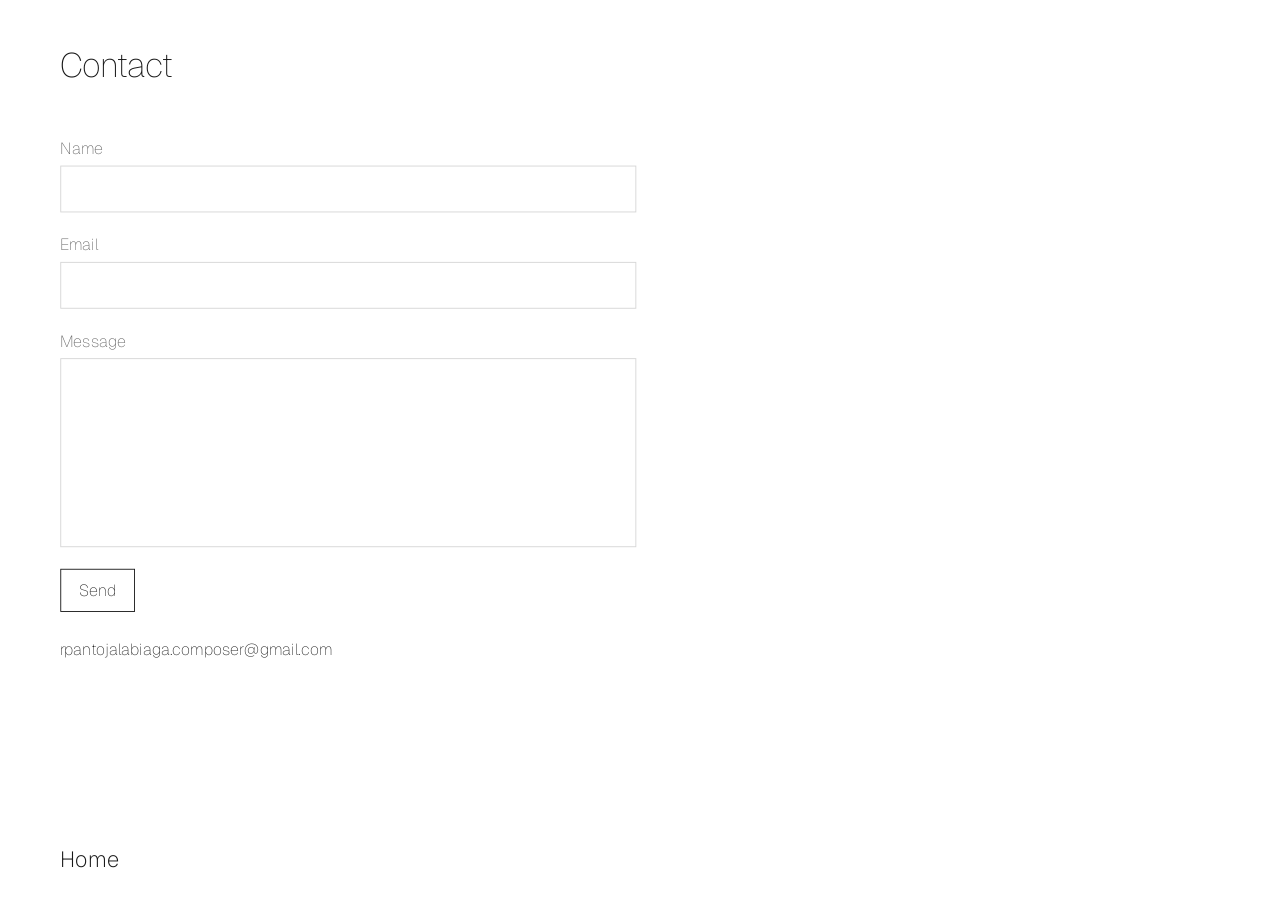
==== contact.html @ 9979759e "Upload portfolio website" ====
<!doctype html>
<html lang="en">
<head>
  <meta charset="utf-8">
  <meta name="viewport" content="width=device-width,initial-scale=1">
  <title>Contact — Rodrigo Pantoja Labiaga</title>
  <link rel="stylesheet" href="assets/css/style.css">
</head>
<body>
  <main class="page contact-page">
    <h1>Contact</h1>
    <form class="contact-form" id="contact-form">
      <label>Name<input name="name" type="text" autocomplete="name" required></label>
      <label>Email<input name="email" type="email" autocomplete="email" required></label>
      <label>Message<textarea name="message" required></textarea></label>
      <button type="submit">Send</button>
    </form>
    <p class="contact-email"><a href="mailto:rpantojalabiaga.composer@gmail.com">rpantojalabiaga.composer@gmail.com</a></p>
    <a class="corner-link" href="index.html">Home</a>
  </main>
  <script src="assets/js/contact.js"></script>
  <script src="assets/js/scale.js"></script>
</body>
</html>
---- assets/css/style.css ----
@import url('https://fonts.googleapis.com/css2?family=Geist:ital,wght@0,100;0,200;0,300;0,400;1,100;1,200;1,300;1,400&display=swap');
:root{--ink:#171717;--muted:#6d6d6d;--pad:79px}
*{box-sizing:border-box}html,body{margin:0;width:100%;height:100%;min-width:0;overflow:hidden;background:#fff;color:var(--ink)}
body{font-family:"Geist",Arial,sans-serif;font-size:19px;font-weight:100}
a{display:inline-block;color:inherit;text-decoration:none;transform-origin:left center;transition:opacity .2s,transform .2s}
a:hover,a:focus-visible{opacity:.6;transform:translateX(2px) scale(1.1)}
.home{width:1394px;height:1000px;display:grid;place-items:center}.home-lockup{display:flex;align-items:center;gap:105px;margin-top:10px}
.name{width:187px;text-align:center}.name h1{font-size:40px;line-height:1.1;letter-spacing:-1.65px;font-weight:100;margin:0}.name p{font-size:19px;line-height:1.2;font-weight:100;font-style:italic;color:#777;margin:13px 0 0;white-space:nowrap}
.home nav{display:flex;flex-direction:column;align-items:flex-start;gap:26px;font-size:19px;line-height:1.2;font-weight:400;letter-spacing:-.35px}
.page{position:relative;width:1394px;height:1000px;overflow:hidden;padding:50px 79px 44px}.page>h1{font-size:40px;line-height:1.2;font-weight:100;letter-spacing:-.8px;margin:0 0 45px}.corner-link{position:absolute;left:79px;bottom:30px;font-size:26px;font-weight:200}

/* Bio — exact screenshot canvas. */
.page.bio{padding:52px 87px 38px}.page.bio>h1{font-size:46px;line-height:1.1;letter-spacing:-1px;margin:0}.bio-layout{display:block}.bio figure{position:absolute;left:82px;top:213px;width:812px;margin:0}.bio figure img{display:block;width:100%;height:541px;object-fit:cover}.bio figcaption{text-align:center;color:#777;font-size:15px;line-height:1.2;font-style:italic;margin-top:10px}.bio section{position:absolute;left:972px;top:118px;width:326px;font-size:20px;line-height:1.77}.bio section p{margin:0 0 20px}.bio strong{font-weight:100}.bio section>a{font-size:30px;line-height:1.2;font-weight:200;margin-top:5px}.bio>.corner-link{left:87px;bottom:37px;font-size:30px}

/* Works — approved compact controls, evenly distributed. */
.works-page{padding:50px 57px 36px}.works-page>h1{margin-bottom:50px}.works-grid{display:grid;grid-template-rows:repeat(5,1fr);height:690px;width:670px}.works-grid article{display:flex;flex-direction:column;justify-content:center}.works-grid h2,.credit h2{font-size:21px;line-height:1.3;font-weight:200;margin:0 0 4px}.works-grid p,.credit p{font-size:19px;line-height:1.35;font-weight:100;color:#555;margin:0}.work-player{display:grid;grid-template-columns:15px auto;gap:10px;align-items:center;margin-top:4px;color:#777;font-size:19px}.work-player audio{display:none}.track-play{border:0;background:transparent;color:#2e2e2e;font-family:inherit;font-size:15px;line-height:1;padding:2px 0 0;cursor:pointer}.works-home{position:absolute;left:57px;bottom:41px;font-size:27px;font-weight:200}

/* Film — approved spacing and far-right demo. */
.film-page{position:relative;width:1394px;height:1000px;overflow:hidden;padding:50px 57px 36px}.film-page>h1{font-size:40px;line-height:1.1;font-weight:100;letter-spacing:-.9px;margin:0}.film-credits{position:absolute;top:154px;left:57px;width:418px}.film-credits .credit{height:180px;margin:0}.film-credits .credit h2{font-size:21px;line-height:1.25;font-weight:200;margin:0 0 3px}.film-credits .credit p{font-size:19px;line-height:1.35;color:#303030;margin:0}.film-credits .film-role{color:#666}.film-credits audio{display:none}.track-row{display:grid;grid-template-columns:292px 15px auto;align-items:center;gap:10px;white-space:nowrap}.track-row p,.track-row span{color:#777!important;font-weight:100!important}.track-row em{font-weight:100}.film-demo{position:absolute;top:147px;right:57px;width:450px}.film-demo h2{text-align:center;font-size:28px;line-height:1.2;font-weight:200;margin:0 0 25px}.film-demo video{display:block;width:100%;height:290px;background:#000;object-fit:contain}.film-home{position:absolute;left:57px;bottom:41px;font-size:30px;font-weight:200}

/* Photography intro and main grid. */
.photo-intro{width:100%}.photo-intro h2{font-size:28px;line-height:1.45;font-weight:300;margin:0}.photo-intro h3{font-size:20px;line-height:1.45;font-weight:200;margin:0 0 28px}.photo-intro p{font-size:19px;line-height:1.5;font-weight:100;margin:0 0 30px}.photo-intro>a{font-size:21px;font-weight:400;font-style:italic}
.page.exhibition{padding:38px 77px 27px}.exhibition>h1{font-size:36px;line-height:1.2;font-weight:100;letter-spacing:-.7px;margin:0 0 27px}.gallery{display:grid;grid-template-columns:repeat(3,1fr);grid-template-rows:repeat(3,1fr);column-gap:54px;row-gap:8px;width:100%;height:820px}.gallery a{display:block;height:100%;min-height:0;transform:none;transition:none}.gallery a:hover{opacity:1;transform:none}.gallery figure{display:flex;flex-direction:column;height:100%;min-height:0;margin:0}.gallery img{display:block;flex:1;width:100%;height:0;object-fit:cover}.gallery figcaption{flex:0 0 26px;text-align:center;font-size:14px;line-height:26px;font-weight:200;font-style:italic;white-space:nowrap;transition:.2s}.gallery a:hover figcaption{opacity:.6;transform:translateX(2px) scale(1.1)}.gallery-footer{display:grid;grid-template-columns:1fr 1fr 1fr;align-items:center;margin-top:8px;font-size:28px;line-height:35px;font-weight:200}.gallery-footer a:nth-child(2){justify-self:center;font-style:italic;font-weight:400}

/* Individual artwork pages — exact supplied 1394 × 998 layouts. */
.art-page{position:relative;width:1394px;height:1000px;overflow:hidden;padding:50px 61px 28px}.art-page h1{font-size:44px;line-height:1.15;font-style:italic;font-weight:100;letter-spacing:-1px;margin:0 0 62px}.art-layout{display:grid;align-items:start}.art-images{display:grid;gap:7px}.art-images figure,.art-layout>figure{margin:0;min-width:0}.art-images img{display:block;width:100%;height:100%;object-fit:cover}.art-copy{font-size:20px;line-height:1.55}.art-copy p{margin:0}.art-copy .spec{font-size:21px;line-height:1.3;font-weight:300;margin:0 0 32px;white-space:nowrap}.art-caption{text-align:center;height:24px;line-height:24px;font-size:14px;font-style:italic}.art-nav{position:absolute;left:61px;right:61px;bottom:28px;display:grid;grid-template-columns:1fr 1fr 1fr;font-size:29px;line-height:36px;font-weight:200}.art-nav a:nth-child(2){justify-self:center}.art-nav a:last-child{justify-self:end}
.layout-szgm{grid-template-columns:477px 445px 260px;gap:18px}.layout-szgm .art-images{display:contents}.layout-szgm .art-image-1,.layout-szgm .art-image-3{grid-column:1;height:342px}.layout-szgm .art-image-1{grid-row:1}.layout-szgm .art-image-3{grid-row:2}.layout-szgm .art-image-2{grid-column:2;grid-row:1/3;height:684px}.layout-szgm figure img{height:calc(100% - 24px)}.layout-szgm .art-copy{grid-column:3;grid-row:1/3;font-size:19px}
.art-cc{padding:28px 47px 26px}.art-cc h1{margin-bottom:24px}.layout-cc{grid-template-columns:repeat(3,1fr);gap:9px}.layout-cc .art-images{display:contents}.layout-cc img{height:286px}.layout-cc .art-image-4 img,.layout-cc .art-image-5 img,.layout-cc .art-image-6 img{transform:scaleY(-1)}.layout-cc .art-copy{grid-column:1/4;margin-top:17px;font-size:19px;line-height:1.52}.art-cc .art-nav{left:51px;right:43px;bottom:25px}
.art-ellienzo{padding:43px 68px 26px}.art-ellienzo h1{margin:0}.layout-ellienzo{display:block}.layout-ellienzo .art-images{display:contents}.layout-ellienzo figure{position:absolute;width:445px;height:320px}.layout-ellienzo figure img{height:297px}.art-ellienzo .art-image-1{left:315px;top:115px}.art-ellienzo .art-image-2{left:774px;top:115px}.art-ellienzo .art-image-3{left:184px;top:425px}.art-ellienzo .art-image-4{left:643px;top:425px}.layout-ellienzo .art-copy{position:absolute;left:68px;right:68px;top:747px;font-size:19px}.art-ellienzo .art-nav{left:68px;right:63px;bottom:20px}
/* El Lienzo: duplicate each source across its row; mirror only the right copy. Layout is unchanged. */
.art-ellienzo .art-image-2 img,.art-ellienzo .art-image-4 img{transform:scaleX(-1)}
.art-borderlines{padding:64px 66px 26px}.art-borderlines h1{margin-bottom:58px}.art-borderlines .layout-side-right{grid-template-columns:933px 280px;gap:37px}.art-borderlines .art-images{height:622px}.art-borderlines figure,.art-borderlines figure img{height:100%}.art-borderlines figure img{height:calc(100% - 24px)}
.art-thebiglie{padding:52px 60px 26px}.art-thebiglie h1{margin-bottom:61px}.art-thebiglie .layout-side-left{grid-template-columns:268px 934px;gap:68px}.art-thebiglie .art-images{height:624px}.art-thebiglie figure{height:100%}.art-thebiglie figure img{height:calc(100% - 24px)}.art-thebiglie .art-copy{font-size:19px;line-height:1.7}
.art-anomalia{padding:45px 64px 25px}.art-anomalia h1{margin-bottom:58px}.art-anomalia .layout-portrait{grid-template-columns:530px 543px;justify-content:space-between}.art-anomalia .art-copy{font-size:20px;line-height:1.7}.art-anomalia .art-images{height:815px;margin-top:-112px}.art-anomalia figure{height:100%}.art-anomalia figure img{height:calc(100% - 24px)}
.art-dechirico{padding:51px 61px 24px}.art-dechirico h1{margin:0}.layout-dechirico{display:block}.layout-dechirico .art-images{display:contents}.layout-dechirico figure{position:absolute}.layout-dechirico figure img{height:calc(100% - 24px)}.art-dechirico .art-image-1{left:61px;top:119px;width:721px;height:505px}.art-dechirico .art-image-2,.art-dechirico .art-image-3,.art-dechirico .art-image-4{left:813px;width:426px;height:305px}.art-dechirico .art-image-2{top:29px}.art-dechirico .art-image-3{top:339px}.art-dechirico .art-image-4{top:649px}.layout-dechirico .art-copy{position:absolute;left:61px;top:640px;width:725px;font-size:18px}.art-dechirico .art-nav{bottom:21px}
.art-blame{padding:50px 61px 25px}.art-blame h1{margin-bottom:68px}.art-blame .layout-side-right{grid-template-columns:934px 284px;gap:37px}.art-blame .art-images{height:623px}.art-blame figure{height:100%}.art-blame figure img{height:calc(100% - 24px)}.art-blame .art-copy{font-size:19px;line-height:1.7}
.art-disruptive{padding:49px 61px 25px}.art-disruptive h1{margin-bottom:68px}.art-disruptive .layout-side-left{grid-template-columns:268px 934px;gap:68px}.art-disruptive .art-images{height:624px}.art-disruptive figure{height:100%}.art-disruptive figure img{height:calc(100% - 24px)}.art-disruptive .art-copy{font-size:19px;line-height:1.65}

.read-more{position:relative;width:1394px;height:1000px;padding:80px 77px 45px;font-size:19px;line-height:1.45}.read-more p{width:100%;margin:0 0 28px}.read-more strong{font-weight:400}.read-more a{margin-top:38px;font-size:27px;font-weight:200}

/* v13: only typography refinement and outward positioning. */
.name p{position:relative;left:50%;width:max-content;transform:translateX(-50%)}
.name h1,.page>h1,.film-page>h1{font-size:37.6px}.page.bio>h1{font-size:43.2px}.name p,.home nav{font-size:17.9px}
.corner-link,.works-home{font-size:24.4px}.bio section{font-size:18.8px}.bio figcaption{font-size:14.1px}.bio section>a{font-size:28.2px}.bio>.corner-link{font-size:28.2px}
.works-grid h2,.credit h2{font-size:19.7px}.works-grid p,.credit p,.work-player{font-size:17.9px}
.film-credits .credit h2{font-size:19.7px}.film-credits .credit p,.track-row span{font-size:17.9px}.film-demo h2{font-size:26.3px}.film-home{font-size:28.2px}
.photo-intro h2{font-size:26.3px}.photo-intro h3{font-size:18.8px}.photo-intro p{font-size:17.9px}.photo-intro>a{font-size:19.7px}
.exhibition>h1{font-size:33.8px}.gallery figcaption{font-size:13.2px}.gallery-footer{font-size:26.3px}
.art-page h1{font-size:41.4px}.art-copy{font-size:18.8px}.art-copy .spec{font-size:19.7px}.art-caption{font-size:13.2px}.art-nav{font-size:27.3px}
.layout-szgm .art-copy,.layout-cc .art-copy,.layout-ellienzo .art-copy,.art-thebiglie .art-copy,.art-blame .art-copy,.art-disruptive .art-copy{font-size:17.9px}.layout-dechirico .art-copy{font-size:16.9px}.art-anomalia .art-copy{font-size:18.8px}
.read-more{font-size:17.9px}.read-more a{font-size:25.4px}
.home nav{font-weight:300}.gallery-footer a:nth-child(2),.read-more strong{font-weight:300}.works-grid h2,.credit h2,.film-demo h2,.bio section>a{font-weight:100}
:root{--pad:50px}.page{padding-left:50px;padding-right:50px}.corner-link{left:50px}
.page.bio{padding-left:50px;padding-right:50px}.page.bio figure{left:50px}.page.bio section{left:1018px}.page.bio>.corner-link{left:50px}
.page.exhibition{padding-left:50px;padding-right:50px}.page.exhibition .gallery{column-gap:81px}
.film-page{padding-left:50px;padding-right:50px}.film-credits{left:50px}.film-demo{right:50px}.film-home{left:50px}
.works-page{padding-left:50px;padding-right:50px}.works-home{left:50px}.read-more{padding-left:50px;padding-right:50px}
.art-page{padding-left:50px;padding-right:50px}.art-nav{left:50px;right:50px}.art-cc,.art-ellienzo,.art-borderlines,.art-thebiglie,.art-anomalia,.art-dechirico,.art-blame,.art-disruptive{padding-left:50px;padding-right:50px}
.art-cc .art-nav,.art-ellienzo .art-nav{left:50px;right:50px}

/* v14 corrections: exact 50px outer bounds, v12 home type, aligned Bio. */
.name h1{font-size:40px}.name p{font-size:19px}.home nav{font-size:19px;font-weight:400}

.page.bio figure{left:50px;top:213px;width:812px}.page.bio figure img{height:541px}
.page.bio section{left:1018px;top:213px;width:326px;height:541px;display:flex;flex-direction:column;justify-content:space-between;font-size:18.8px;line-height:1.45}
.page.bio section p{margin:0}.page.bio section>a{margin:0;font-size:28.2px}

/* Fixed image widths; only the spaces between columns expand. */
.layout-szgm{grid-template-columns:477px 445px 260px;column-gap:0;justify-content:space-between;width:1294px}
.art-borderlines .layout-side-right{grid-template-columns:933px 280px;gap:0;justify-content:space-between;width:1294px}
.art-thebiglie .layout-side-left{grid-template-columns:268px 934px;gap:0;justify-content:space-between;width:1294px}
.art-blame .layout-side-right{grid-template-columns:934px 284px;gap:0;justify-content:space-between;width:1294px}
.art-disruptive .layout-side-left{grid-template-columns:268px 934px;gap:0;justify-content:space-between;width:1294px}
.art-dechirico .art-image-1{left:50px}.art-dechirico .art-image-2,.art-dechirico .art-image-3,.art-dechirico .art-image-4{left:918px}
.art-dechirico .layout-dechirico .art-copy{left:50px}

/* v15 Film-only adjustment: 40px edge gaps and a 30% larger reel. */
.film-page{width:100%;padding-left:40px;padding-right:40px}
.film-credits{left:40px}.film-home{left:40px}
.film-demo{right:40px;width:585px}
.film-demo video{width:585px;height:377px}
.film-demo h2{width:585px;text-align:center}

/* Equal vertical rhythm; dimensions and type sizes remain unchanged. */
.film-credits{display:grid;grid-template-rows:repeat(4,180px);row-gap:0}
.film-credits .credit{height:auto}
.works-grid{display:grid;grid-template-rows:repeat(5,138px);row-gap:0}

/* v16: exact 80px horizontal page bounds; no type or media resizing. */
:root{--pad:80px}
.page,.works-page,.film-page,.read-more,.art-page,
.page.bio,.page.exhibition,
.art-cc,.art-ellienzo,.art-borderlines,.art-thebiglie,
.art-anomalia,.art-dechirico,.art-blame,.art-disruptive{
  padding-left:80px;
  padding-right:80px;
}
.corner-link,.works-home,.film-home,.page.bio>.corner-link{left:80px}
.film-credits{left:80px}
.film-demo{right:80px}
.art-nav,.art-cc .art-nav,.art-ellienzo .art-nav{left:80px;right:80px}

/* Bio keeps the approved image and copy dimensions, moved inside 80px bounds. */
.page.bio figure{left:80px}
.page.bio section{left:auto;right:80px}

/* Photography grid keeps its rows and image relationships inside the new bounds. */
.page.exhibition .gallery{column-gap:51px}

/* Artwork media dimensions are unchanged; only their available span/positions move. */
.layout-szgm,
.art-borderlines .layout-side-right,
.art-thebiglie .layout-side-left,
.art-blame .layout-side-right,
.art-disruptive .layout-side-left{width:1234px}
.art-dechirico .art-image-1,.art-dechirico .layout-dechirico .art-copy{left:80px}
.art-dechirico .art-image-2,.art-dechirico .art-image-3,.art-dechirico .art-image-4{left:888px}
.layout-ellienzo .art-copy{left:80px;right:80px}
.layout-cc{width:1294px;margin-left:-30px}
.layout-cc .art-copy{margin-left:30px;width:1234px}

/* One identical physical gap between every Film credit and every Works entry. */
.film-credits,.works-grid{
  display:flex;
  flex-direction:column;
  gap:40px;
  height:auto;
}
.film-credits .credit,.works-grid article{height:auto;flex:0 0 auto}

/* v17: one exact 60px visible browser-edge gap on every page. The scaler
   supplies --screen-edge in canvas units, preserving every element's size. */
.page,.works-page,.film-page,.read-more,.art-page,
.page.bio,.page.exhibition,
.art-cc,.art-ellienzo,.art-borderlines,.art-thebiglie,
.art-anomalia,.art-dechirico,.art-blame,.art-disruptive{
  padding-left:var(--screen-edge);
  padding-right:var(--screen-edge);
}
.corner-link,.works-home,.film-home,.page.bio>.corner-link,
.film-credits{left:var(--screen-edge)}
.film-demo{right:var(--screen-edge)}
.art-nav,.art-cc .art-nav,.art-ellienzo .art-nav{
  left:var(--screen-edge);
  right:var(--screen-edge);
}

.page.bio figure{left:var(--screen-edge)}
.page.bio section{left:auto;right:var(--screen-edge)}

/* Preserve gallery cell widths; only the spaces between columns expand. */
.page.exhibition .gallery{
  grid-template-columns:repeat(3,377.333px);
  column-gap:0;
  justify-content:space-between;
}

/* Preserve all supplied artwork dimensions while allowing the blank spaces
   between fixed-size columns to absorb wider desktop aspect ratios. */
.layout-szgm,
.art-borderlines .layout-side-right,
.art-thebiglie .layout-side-left,
.art-blame .layout-side-right,
.art-disruptive .layout-side-left{width:100%}
.layout-cc{
  width:100%;
  margin-left:0;
  grid-template-columns:repeat(3,425.333px);
  justify-content:space-between;
}
.layout-cc .art-copy{margin-left:0;width:100%}
.art-dechirico .art-image-1,
.art-dechirico .layout-dechirico .art-copy{left:var(--screen-edge)}
.art-dechirico .art-image-2,
.art-dechirico .art-image-3,
.art-dechirico .art-image-4{left:auto;right:var(--screen-edge)}
.layout-ellienzo .art-copy{left:var(--screen-edge);right:var(--screen-edge)}

/* v18 refinements: the Bio copy fills the space beside the fixed portrait. */
.page.bio section{left:calc(var(--screen-edge) + 890px);right:var(--screen-edge);width:auto}

/* Minimal Contact page, using the established Geist scale and light rules. */
.contact-page>h1{margin-bottom:58px}
.contact-form{width:640px}
.contact-form label{display:block;margin:0 0 24px;color:#555;font-size:17.9px;font-weight:100}
.contact-form input,.contact-form textarea{display:block;width:100%;margin-top:8px;border:1px solid #d5d5d5;border-radius:0;background:#fff;color:var(--ink);font:100 17.9px/1.4 "Geist",Arial,sans-serif;outline:none;padding:12px 14px}
.contact-form input{height:52px}.contact-form textarea{height:210px;resize:none}
.contact-form input:focus,.contact-form textarea:focus{border-color:#777}
.contact-form button{border:1px solid var(--ink);background:#fff;color:var(--ink);cursor:pointer;font:100 17.9px/1 "Geist",Arial,sans-serif;padding:14px 20px}
.contact-email{margin:30px 0 0;font-size:17.9px;font-weight:100}

/* v19: line flow and Bio paragraph rhythm only. */
.works-grid{width:900px}
.page.bio section{justify-content:flex-start}
.page.bio section p{margin:0}
.page.bio section>a{margin-top:auto}

/* v20: slightly larger, airier Bio copy; CV remains pinned by margin-top:auto. */
.page.bio section{font-size:20px;line-height:1.55}

/* El Lienzo: lift the number captions clear of the photographs below. */
.art-ellienzo .art-caption{position:relative;top:-10px}

/* v21: fine custom gray audio players for Film and Works. */
.work-player{display:block;width:900px;margin-top:6px}
.track-row{display:grid;grid-template-columns:292px 570px;gap:18px;align-items:center}
.media-player{display:grid;grid-template-columns:25px 25px minmax(90px,1fr) auto 25px;align-items:center;gap:7px;width:100%;height:34px;padding:0 9px;border:1px solid #d3d3d3;background:#f3f3f3;color:#858585;font-size:13px;font-weight:100}
.media-player button{display:grid;place-items:center;width:25px;height:25px;padding:0;border:0;background:transparent;color:#777;font:100 13px/1 "Geist",Arial,sans-serif;cursor:pointer}
.media-time{min-width:76px;white-space:nowrap;font-size:12px;color:#858585}
.media-progress{width:100%;height:12px;margin:0;padding:0;appearance:none;background:transparent;cursor:pointer}
.media-progress::-webkit-slider-runnable-track{height:1px;background:#a9a9a9}
.media-progress::-webkit-slider-thumb{appearance:none;width:7px;height:7px;margin-top:-3px;border:0;border-radius:50%;background:#777}
.media-progress::-moz-range-track{height:1px;background:#a9a9a9}
.media-progress::-moz-range-thumb{width:7px;height:7px;border:0;border-radius:50%;background:#777}

/* Bio copy is exactly 30% larger than v20, with paragraph spacing restored. */
.page.bio section{font-size:26px;line-height:1.35}
.page.bio section p{margin:0 0 20px}
.page.bio section p:last-of-type{margin-bottom:0}
.page.bio section>a{margin-top:auto}

/* v22: caption placement from the supplied photography layouts. */
.art-cc .art-image-1 .art-caption,
.art-cc .art-image-2 .art-caption,
.art-cc .art-image-3 .art-caption{visibility:hidden}
.art-ellienzo .art-image-2 .art-caption,
.art-ellienzo .art-image-3 .art-caption{display:none}
.art-ellienzo .art-image-1 .art-caption{position:absolute;left:-35px;top:calc(50% - 12px);width:auto;line-height:24px}
.art-ellienzo .art-image-4 .art-caption{position:absolute;left:calc(100% + 14px);top:calc(50% - 12px);width:auto;line-height:24px}

/* v23: restore the approved v20 Bio typography and paragraph rhythm. */
.page.bio section{font-size:20px;line-height:1.55}
.page.bio section p,.page.bio section p:last-of-type{margin:0}
.page.bio section>a{margin-top:auto}

/* Rounded gray waveform player, retaining every transport function. */
.media-player{height:44px;padding:0 12px;border:0;border-radius:17px;background:#9a9a9a;color:#fff;grid-template-columns:23px 23px minmax(110px,1fr) auto 23px;gap:7px}
.media-player button{color:#fff;font-size:14px}
.media-time{color:#fff;font-size:11px;opacity:.88}
.media-progress{height:20px}
.media-progress::-webkit-slider-runnable-track{height:16px;background:repeating-linear-gradient(90deg,rgba(255,255,255,.95) 0 2px,transparent 2px 6px);clip-path:polygon(0 44%,4% 25%,8% 40%,12% 15%,16% 38%,20% 5%,24% 30%,28% 12%,32% 42%,36% 22%,40% 45%,44% 32%,48% 47%,52% 28%,56% 43%,60% 20%,64% 46%,68% 34%,72% 48%,76% 38%,80% 47%,84% 40%,88% 49%,92% 43%,96% 49%,100% 46%,100% 54%,96% 51%,92% 57%,88% 51%,84% 60%,80% 53%,76% 62%,72% 52%,68% 66%,64% 54%,60% 80%,56% 57%,52% 72%,48% 53%,44% 68%,40% 55%,36% 78%,32% 58%,28% 88%,24% 70%,20% 95%,16% 62%,12% 85%,8% 60%,4% 75%,0 56%)}
.media-progress::-webkit-slider-thumb{width:7px;height:20px;margin-top:-2px;border-radius:3px;background:#fff;opacity:.9}
.media-progress::-moz-range-track{height:2px;background:rgba(255,255,255,.8)}
.media-progress::-moz-range-thumb{width:7px;height:20px;border-radius:3px;background:#fff}

/* Final player reference: smooth gray transport bar, without waveform. */
.media-player{height:46px;padding:0 14px;border-radius:15px;background:#a2a2a2;grid-template-columns:30px 82px minmax(90px,1fr) 30px 30px;gap:9px}
.media-player button{color:rgba(255,255,255,.86);font-size:17px}
.media-time{color:rgba(255,255,255,.7);font-size:13px}
.media-progress{height:14px}
.media-progress::-webkit-slider-runnable-track{height:1px;background:rgba(255,255,255,.55);clip-path:none}
.media-progress::-webkit-slider-thumb{width:6px;height:6px;margin-top:-3px;border-radius:50%;background:rgba(255,255,255,.9)}
.media-progress::-moz-range-track{height:1px;background:rgba(255,255,255,.55)}
.media-progress::-moz-range-thumb{width:6px;height:6px;border-radius:50%;background:rgba(255,255,255,.9)}

/* v25: compact player matched to the supplied gray reference. */
.work-player{width:300px}
.track-row{grid-template-columns:292px 300px}
.media-player{
  width:300px;
  height:33px;
  padding:0 9px;
  border-radius:10px;
  background:#a3a3a3;
  grid-template-columns:20px 65px minmax(55px,1fr) 20px 20px;
  gap:6px;
}
.media-player button{
  width:20px;
  height:20px;
  font-size:12px;
  color:rgba(255,255,255,.88);
}
.media-time{min-width:65px;font-size:11px;color:rgba(255,255,255,.68)}
.media-progress{height:10px}
.media-progress::-webkit-slider-runnable-track{height:1px}
.media-progress::-webkit-slider-thumb{width:5px;height:5px;margin-top:-2px}
.media-progress::-moz-range-track{height:1px}
.media-progress::-moz-range-thumb{width:5px;height:5px}

/* v26: keep the compact time counter clear of the progress control. */
.media-player{grid-template-columns:20px 55px minmax(65px,1fr) 20px 20px}
.media-time{
  min-width:55px;
  font-size:8px;
  letter-spacing:-.15px;
  line-height:1;
}

/* Extend the compact control horizontally without changing its height. */
.work-player{width:360px}
.track-row{grid-template-columns:292px 360px}
.media-player{width:360px}

/* Film player time counter: match the compact Works player without moving the player. */
.track-row .media-time{
  min-width:55px;
  font-size:8px;
  letter-spacing:-.15px;
  line-height:1;
}

/* Works layout — two-column mockup refinement. */
.works-page{
  padding-top:50px;
}
.works-page>h1{
  margin:0 0 72px;
}
.works-grid{
  display:grid;
  grid-template-columns:520px 520px;
  grid-template-rows:auto;
  column-gap:0;
  row-gap:76px;
  justify-content:space-between;
  width:100%;
  height:auto;
}
.works-grid article{
  display:block;
  min-width:0;
}
.works-grid h2{
  margin:0 0 4px;
  font-weight:100;
}
.works-grid p{
  margin:0;
  color:#555;
  font-weight:100;
  font-variation-settings:"wght" 100;
  opacity:.78;
}
.works-page .work-player{
  display:block;
  width:490px;
  margin-top:24px;
}
.works-page .media-player{
  display:grid;
  grid-template-columns:20px 62px minmax(0,1fr) 20px 20px;
  gap:8px;
  align-items:center;
  width:490px;
  height:22px;
  padding:0;
  border:0;
  border-radius:0;
  background:transparent;
  color:#3b3b3b;
  font-size:10px;
  font-weight:100;
}
.works-page .media-player button{
  width:20px;
  height:20px;
  padding:0;
  color:#3b3b3b;
  font:100 11px/1 "Geist",Arial,sans-serif;
}
.works-page .media-time{
  min-width:62px;
  color:#3b3b3b;
  font-size:9px;
  letter-spacing:-.15px;
  line-height:1;
  opacity:1;
}
.works-page .media-progress{
  width:100%;
  height:10px;
}
.works-page .media-progress::-webkit-slider-runnable-track{
  height:1px;
  background:#8a8a8a;
}
.works-page .media-progress::-webkit-slider-thumb{
  width:6px;
  height:6px;
  margin-top:-2.5px;
  border-radius:50%;
  background:#555;
}
.works-page .media-progress::-moz-range-track{
  height:1px;
  background:#8a8a8a;
}
.works-page .media-progress::-moz-range-thumb{
  width:6px;
  height:6px;
  border:0;
  border-radius:50%;
  background:#555;
}
.works-home{
  left:var(--screen-edge);
}

/* Film players: use the exact Works visual treatment, while preserving Film placement and width. */
.film-page .media-player{
  display:grid;
  grid-template-columns:20px 62px minmax(0,1fr) 20px 20px;
  gap:8px;
  align-items:center;
  width:100%;
  height:22px;
  padding:0;
  border:0;
  border-radius:0;
  background:transparent;
  color:#3b3b3b;
  font-size:10px;
  font-weight:100;
}
.film-page .media-player button{
  width:20px;
  height:20px;
  padding:0;
  color:#3b3b3b;
  font:100 11px/1 "Geist",Arial,sans-serif;
}
.film-page .media-time{
  min-width:62px;
  color:#3b3b3b!important;
  font-size:9px!important;
  letter-spacing:-.15px;
  line-height:1;
  opacity:1;
}
.film-page .media-progress{
  width:100%;
  height:10px;
}
.film-page .media-progress::-webkit-slider-runnable-track{
  height:1px;
  background:#8a8a8a;
}
.film-page .media-progress::-webkit-slider-thumb{
  width:6px;
  height:6px;
  margin-top:-2.5px;
  border-radius:50%;
  background:#555;
}
.film-page .media-progress::-moz-range-track{
  height:1px;
  background:#8a8a8a;
}
.film-page .media-progress::-moz-range-thumb{
  width:6px;
  height:6px;
  border:0;
  border-radius:50%;
  background:#555;
}

/* Final Works alignment: start the right-column compositions on the page center axis. */
.works-page .works-grid{
  grid-template-columns:50% 50%;
  column-gap:0;
  justify-content:stretch;
}

/* Final spacing refinement: spread entries out slightly without changing any element sizes. */
.film-credits{
  gap:58px;
}
.works-page .works-grid{
  row-gap:112px;
}

/* ============================================================
   PHONE LAYOUT ONLY — desktop rules above remain unchanged.
   Activates at 767px and below.
   ============================================================ */
@media (max-width: 767px){
  :root{--screen-edge:24px}
  html,body{
    width:100%;
    min-width:0;
    height:auto;
    min-height:100%;
    overflow-x:hidden;
    overflow-y:auto;
  }

  /* Main page: preserve the supplied two-column lockup on a phone. */
  .home{
    position:relative!important;
    width:100%!important;
    height:100svh!important;
    min-height:680px!important;
    left:auto!important;
    top:auto!important;
    transform:none!important;
    overflow:hidden!important;
    padding:0 24px;
    display:grid;
    place-items:center;
  }
  .home-lockup{
    width:100%;
    max-width:360px;
    display:flex;
    flex-direction:row;
    justify-content:center;
    align-items:center;
    gap:42px;
    margin:0;
  }
  .home .name{
    flex:0 0 176px;
    width:176px;
    text-align:center;
  }
  .home .name h1{
    font-size:40px;
    line-height:1.08;
    letter-spacing:-1.65px;
  }
  .home .name p{
    font-size:17px;
    margin-top:13px;
  }
  .home nav{
    flex:0 0 auto;
    gap:26px;
    font-size:19px;
  }

  /* Shared phone page canvas. */
  .page,.works-page,.film-page,.read-more,.art-page,
  .page.bio,.page.exhibition,
  .art-cc,.art-ellienzo,.art-borderlines,.art-thebiglie,
  .art-anomalia,.art-dechirico,.art-blame,.art-disruptive{
    position:relative!important;
    width:100%!important;
    height:auto!important;
    min-height:100svh!important;
    left:auto!important;
    top:auto!important;
    transform:none!important;
    overflow:visible!important;
    padding-left:24px!important;
    padding-right:24px!important;
  }
  .page,.works-page,.film-page{padding-top:36px!important;padding-bottom:54px!important}
  .page>h1,.works-page>h1,.film-page>h1{margin-top:0}
  .corner-link,.works-home,.film-home,.page.bio>.corner-link{
    position:static!important;
    display:inline-block;
    left:auto!important;
    bottom:auto!important;
    margin-top:58px;
  }

  /* Bio: same content/style, only reflow text first and existing image below. */
  .page.bio{padding-top:36px!important;padding-bottom:54px!important}
  .page.bio>h1{font-size:46px;line-height:1.1;margin:0 0 34px}
  .bio-layout{
    display:flex;
    flex-direction:column;
    width:100%;
  }
  .bio section{
    position:static!important;
    order:1;
    left:auto!important;
    right:auto!important;
    top:auto!important;
    width:100%!important;
    font-size:20px;
    line-height:1.55;
  }
  .bio section p{margin:0 0 20px}
  .bio section>a{font-size:30px;margin-top:5px}
  .bio figure{
    position:static!important;
    order:2;
    left:auto!important;
    top:auto!important;
    width:100%!important;
    margin:36px 0 0!important;
  }
  .bio figure img{
    width:100%;
    height:auto;
    aspect-ratio:812/541;
    object-fit:cover;
  }
  .bio figcaption{font-size:13px;margin-top:8px}
  .bio>.corner-link{font-size:30px;margin-top:50px}

  /* Works: same entries and player styling, one fluid column. */
  .works-page>h1{font-size:40px;margin-bottom:62px}
  .works-page .works-grid{
    display:grid!important;
    grid-template-columns:1fr!important;
    grid-template-rows:none!important;
    width:100%!important;
    height:auto!important;
    row-gap:60px!important;
    column-gap:0!important;
  }
  .works-grid article{width:100%;min-width:0}
  .works-grid h2{font-size:21px}
  .works-grid p{font-size:17px;line-height:1.35}
  .works-page .work-player{
    width:100%!important;
    margin-top:22px;
  }
  .works-page .media-player{
    width:100%!important;
    grid-template-columns:20px 62px minmax(0,1fr) 20px 20px;
  }
  .works-home{font-size:27px;margin-top:74px}

  /* Film: credits stack naturally. Player moves below Featured Track only on phone. */
  .film-page>h1{font-size:32px;line-height:1.1;margin-bottom:56px}
  .film-credits{
    position:static!important;
    display:flex!important;
    flex-direction:column;
    width:100%!important;
    left:auto!important;
    top:auto!important;
    gap:54px!important;
  }
  .film-credits .credit{height:auto!important;width:100%}
  .film-credits .credit h2{font-size:21px}
  .film-credits .credit p{font-size:17px;line-height:1.35}
  .track-row{
    display:grid!important;
    grid-template-columns:1fr!important;
    gap:10px!important;
    width:100%!important;
    white-space:normal!important;
  }
  .track-row p{width:100%}
  .film-page .media-player{
    width:100%!important;
    grid-template-columns:20px 62px minmax(0,1fr) 20px 20px;
  }
  .film-demo{
    position:static!important;
    width:100%!important;
    right:auto!important;
    top:auto!important;
    margin-top:64px;
  }
  .film-demo h2{
    width:100%!important;
    text-align:center;
    font-size:28px;
    margin-bottom:20px;
  }
  .film-demo video{
    width:100%;
    height:auto;
    aspect-ratio:450/290;
  }
  .film-home{font-size:30px;margin-top:58px}

  /* Photography intro and Contact: same content, fluid width. */
  .photo-intro{width:100%}
  .photo-intro h2{font-size:28px}
  .photo-intro h3{font-size:20px}
  .photo-intro p{font-size:17px;line-height:1.55}
  .contact-form{width:100%}
  .contact-form input,.contact-form textarea{width:100%}
  .contact-email{overflow-wrap:anywhere}

  /* Exhibition: retain every photograph, stack the existing gallery on phone. */
  .page.exhibition{padding-top:32px!important;padding-bottom:54px!important}
  .exhibition>h1{font-size:32px;margin-bottom:30px}
  .page.exhibition .gallery{
    display:grid;
    grid-template-columns:1fr!important;
    grid-template-rows:none!important;
    gap:32px!important;
    width:100%!important;
    height:auto!important;
  }
  .gallery a,.gallery figure{height:auto!important}
  .gallery img{width:100%;height:auto!important;aspect-ratio:4/3;object-fit:cover}
  .gallery figcaption{height:auto;line-height:1.35;padding-top:8px;white-space:normal}
  .gallery-footer{
    grid-template-columns:1fr 1fr;
    gap:24px;
    margin-top:46px;
    font-size:24px;
  }
  .gallery-footer a:nth-child(2){justify-self:end}

  /* Long photography text. */
  .read-more{
    padding-top:38px!important;
    padding-bottom:54px!important;
    font-size:17px;
    line-height:1.55;
  }
  .read-more p{width:100%;margin-bottom:26px}
  .read-more a{font-size:24px;margin-top:20px}

  /* Individual artworks: keep existing images/copy, simply stack them. */
  .art-page{padding-top:34px!important;padding-bottom:52px!important}
  .art-page h1{font-size:34px;line-height:1.15;margin:0 0 34px!important}
  .art-layout,.layout-szgm,.layout-cc,.layout-ellienzo,
  .art-borderlines .layout-side-right,.art-thebiglie .layout-side-left,
  .art-anomalia .layout-portrait,.layout-dechirico,
  .art-blame .layout-side-right,.art-disruptive .layout-side-left{
    display:flex!important;
    flex-direction:column!important;
    width:100%!important;
    gap:24px!important;
  }
  .art-images{
    display:flex!important;
    flex-direction:column!important;
    width:100%!important;
    height:auto!important;
    gap:18px!important;
    order:1;
  }
  .art-layout>.art-copy{order:2}
  .art-page figure,
  .layout-ellienzo figure,
  .layout-dechirico figure,
  .art-dechirico .art-image-1,.art-dechirico .art-image-2,
  .art-dechirico .art-image-3,.art-dechirico .art-image-4{
    position:static!important;
    left:auto!important;
    right:auto!important;
    top:auto!important;
    width:100%!important;
    height:auto!important;
    margin:0!important;
  }
  .art-page figure img,.art-images img{
    display:block;
    width:100%!important;
    height:auto!important;
    max-height:none!important;
    object-fit:contain;
    transform:none!important;
  }
  .art-caption,
  .art-ellienzo .art-image-1 .art-caption,
  .art-ellienzo .art-image-4 .art-caption{
    position:static!important;
    display:block!important;
    visibility:visible!important;
    width:100%!important;
    height:auto!important;
    line-height:1.35!important;
    text-align:center;
    padding-top:6px;
  }
  .art-copy,
  .layout-dechirico .art-copy,
  .layout-ellienzo .art-copy{
    position:static!important;
    left:auto!important;
    right:auto!important;
    top:auto!important;
    width:100%!important;
    font-size:17px!important;
    line-height:1.55!important;
  }
  .art-copy .spec{font-size:17px;white-space:normal;margin-bottom:22px}
  .art-nav,.art-cc .art-nav,.art-ellienzo .art-nav{
    position:static!important;
    display:grid;
    grid-template-columns:1fr 1fr 1fr;
    left:auto!important;
    right:auto!important;
    bottom:auto!important;
    width:100%;
    margin-top:44px;
    font-size:24px;
  }
}


/* Larger, easier-to-click audio controls — Works and Film only. */
.works-page .media-player,
.film-page .media-player{
  height:32px;
  grid-template-columns:30px 72px minmax(0,1fr) 30px 30px;
  gap:8px;
}
.works-page .media-player button,
.film-page .media-player button{
  width:30px;
  height:30px;
  font-size:15px;
}
.works-page .media-time,
.film-page .media-time{
  min-width:72px;
  font-size:10px!important;
}
.works-page .media-progress,
.film-page .media-progress{
  height:18px;
}
.works-page .media-progress::-webkit-slider-thumb,
.film-page .media-progress::-webkit-slider-thumb{
  width:8px;
  height:8px;
  margin-top:-3.5px;
}
.works-page .media-progress::-moz-range-thumb,
.film-page .media-progress::-moz-range-thumb{
  width:8px;
  height:8px;
}

@media (max-width:767px){
  .works-page .media-player,
  .film-page .media-player{
    grid-template-columns:34px 74px minmax(0,1fr) 34px 34px;
    height:36px;
  }
  .works-page .media-player button,
  .film-page .media-player button{
    width:34px;
    height:34px;
    font-size:16px;
  }
}


/* Audio player accessibility sizing — 30% larger, layout/placement unchanged */
.works-page .custom-audio-player,
.film-page .custom-audio-player,
body.works .custom-audio-player,
body.film .custom-audio-player,
.works-list .custom-audio-player,
.film-list .custom-audio-player,
.work-audio,
.film-audio {
  font-size: 130%;
}

.works-page .custom-audio-player button,
.film-page .custom-audio-player button,
body.works .custom-audio-player button,
body.film .custom-audio-player button,
.works-list .custom-audio-player button,
.film-list .custom-audio-player button,
.work-audio button,
.film-audio button {
  transform: scale(1.3);
  transform-origin: center;
}


/* Larger play button only — no player/grid/layout resizing */
.works-page .media-player > button:first-child,
.film-page .media-player > button:first-child {
  transform: scale(1.4) !important;
  transform-origin: center center !important;
  position: relative;
  z-index: 2;
}

/* Keep Film/Works mobile layout exactly as before; only scale the play icon/button. */
@media (max-width: 767px) {
  .works-page .media-player > button:first-child,
  .film-page .media-player > button:first-child {
    transform: scale(1.4) !important;
  }
}
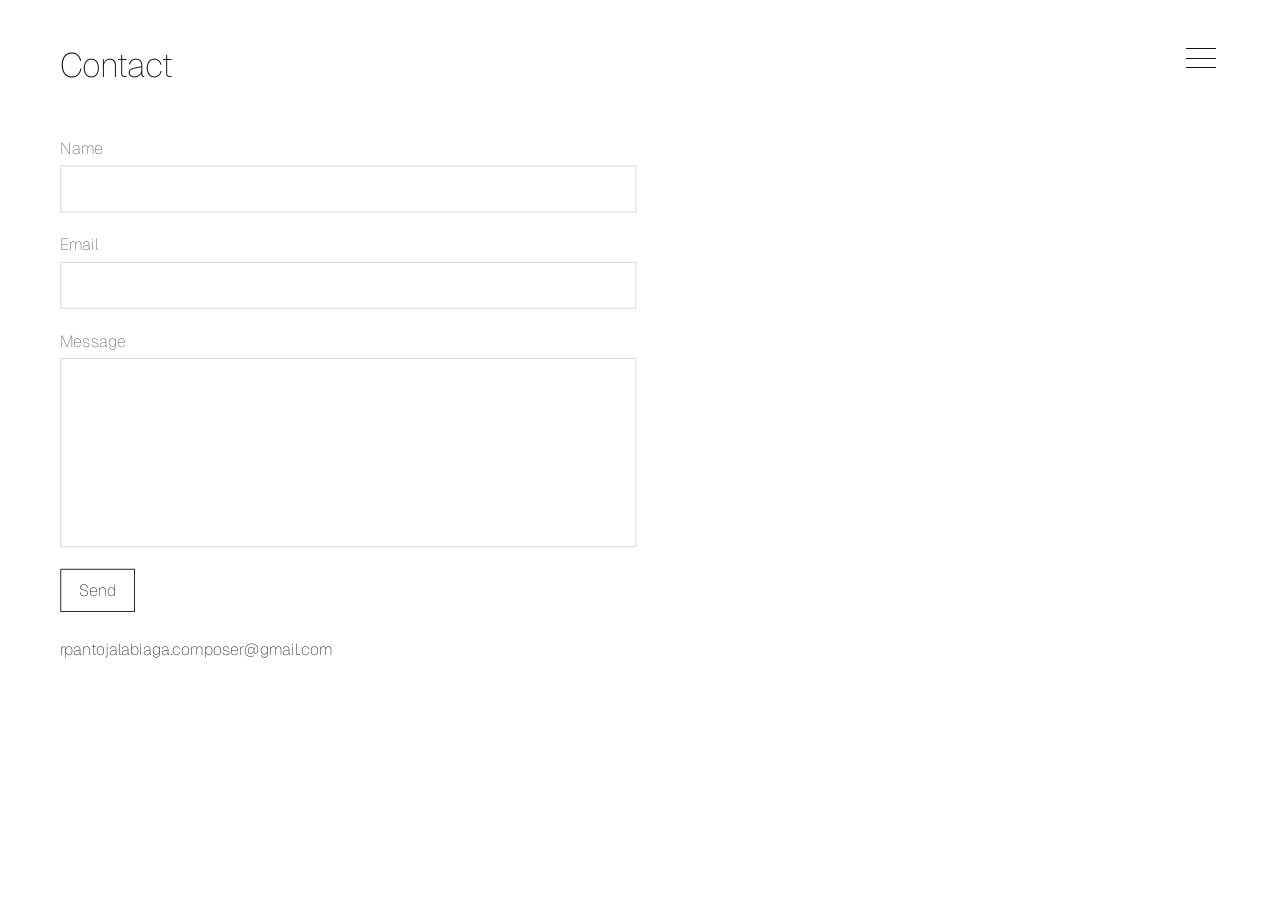
==== commit 4e6f8125: "Update contact.html" ====
--- a/contact.html
+++ b/contact.html
@@ -7,18 +7,56 @@
   <link rel="stylesheet" href="assets/css/style.css">
 </head>
 <body>
+
   <main class="page contact-page">
     <h1>Contact</h1>
+
     <form class="contact-form" id="contact-form">
-      <label>Name<input name="name" type="text" autocomplete="name" required></label>
-      <label>Email<input name="email" type="email" autocomplete="email" required></label>
-      <label>Message<textarea name="message" required></textarea></label>
+      <label>
+        Name
+        <input name="name" type="text" autocomplete="name" required>
+      </label>
+
+      <label>
+        Email
+        <input name="email" type="email" autocomplete="email" required>
+      </label>
+
+      <label>
+        Message
+        <textarea name="message" required></textarea>
+      </label>
+
       <button type="submit">Send</button>
     </form>
-    <p class="contact-email"><a href="mailto:rpantojalabiaga.composer@gmail.com">rpantojalabiaga.composer@gmail.com</a></p>
-    <a class="corner-link" href="index.html">Home</a>
+
+    <p class="contact-email">
+      <a href="mailto:rpantojalabiaga.composer@gmail.com">
+        rpantojalabiaga.composer@gmail.com
+      </a>
+    </p>
+
+    <a class="corner-link" href="index.html" style="display:none !important;">Home</a>
   </main>
+
+  <nav class="top-menu">
+    <div class="top-menu-links">
+      <a href="index.html">Home</a>
+      <a href="bio.html">Bio</a>
+      <a href="film.html">Film</a>
+      <a href="works.html">Works</a>
+      <a href="photography.html">Photography</a>
+    </div>
+
+    <a class="menu-icon" href="#" aria-label="Menu">
+      <span></span>
+      <span></span>
+      <span></span>
+    </a>
+  </nav>
+
   <script src="assets/js/contact.js"></script>
   <script src="assets/js/scale.js"></script>
+
 </body>
 </html>
--- a/assets/css/style.css
+++ b/assets/css/style.css
@@ -873,3 +873,125 @@
     transform: scale(1.4) !important;
   }
 }
+
+
+/* Mobile Safari fix: draw the custom play/pause icon with CSS so iOS cannot
+   substitute the play character with its blue emoji-style button. */
+.works-page .media-toggle,
+.film-page .media-toggle{
+  font-size:0!important;
+  position:relative;
+}
+.works-page .media-toggle::before,
+.film-page .media-toggle::before{
+  content:"";
+  position:absolute;
+  left:50%;
+  top:50%;
+  width:0;
+  height:0;
+  border-top:6px solid transparent;
+  border-bottom:6px solid transparent;
+  border-left:10px solid currentColor;
+  transform:translate(-42%,-50%);
+}
+.works-page .media-toggle.is-playing::before,
+.film-page .media-toggle.is-playing::before{
+  width:10px;
+  height:12px;
+  border:0;
+  transform:translate(-50%,-50%);
+  background:linear-gradient(to right,currentColor 0 3px,transparent 3px 7px,currentColor 7px 10px);
+}
+
+@media (max-width:767px){
+  /* Keep the Bio layout unchanged; only shift the crop so the face is more central. */
+  .bio figure img{
+    object-position:80% center;
+  }
+}
+
+/* ===== BIO TOP MENU ===== */
+
+.top-menu {
+  position: fixed !important;
+  top: 48px !important;
+  right: 64px !important;
+  left: auto !important;
+  bottom: auto !important;
+  z-index: 9999 !important;
+
+  display: flex !important;
+  flex-direction: row !important;
+  align-items: center !important;
+  justify-content: flex-end !important;
+  gap: 32px !important;
+}
+
+.top-menu-links {
+  display: flex !important;
+  flex-direction: row !important;
+  align-items: center !important;
+  gap: 28px !important;
+  white-space: nowrap !important;
+
+  opacity: 0;
+  visibility: hidden;
+  transform: translateX(10px);
+
+  transition: opacity .2s ease, transform .2s ease, visibility .2s ease;
+}
+
+.top-menu:hover .top-menu-links,
+.top-menu:focus-within .top-menu-links {
+  opacity: 1;
+  visibility: visible;
+  transform: translateX(0);
+}
+
+
+.top-menu .menu-icon {
+  position: static !important;
+  margin: 0 !important;
+
+  width: 30px !important;
+  height: 20px !important;
+
+  display: flex !important;
+  flex-direction: column !important;
+  justify-content: space-between !important;
+
+  flex-shrink: 0;
+}
+
+.top-menu .menu-icon span {
+  display: block !important;
+  width: 30px !important;
+  height: 1px !important;
+  background: #111 !important;
+}
+
+/* Keep Film layout, but make old Home link invisible */
+.film-page .film-home {
+  opacity: 0 !important;
+  visibility: hidden !important;
+  pointer-events: none !important;
+}
+
+/* Keep top navigation identical on every page */
+.top-menu-links a {
+  font-family: "Geist", sans-serif !important;
+  font-size: 19px !important;
+  line-height: 1 !important;
+  font-weight: 100 !important;
+}
+
+.top-menu .menu-icon {
+  width: 30px !important;
+  height: 20px !important;
+}
+
+.top-menu .menu-icon span {
+  width: 30px !important;
+  height: 1px !important;
+}
